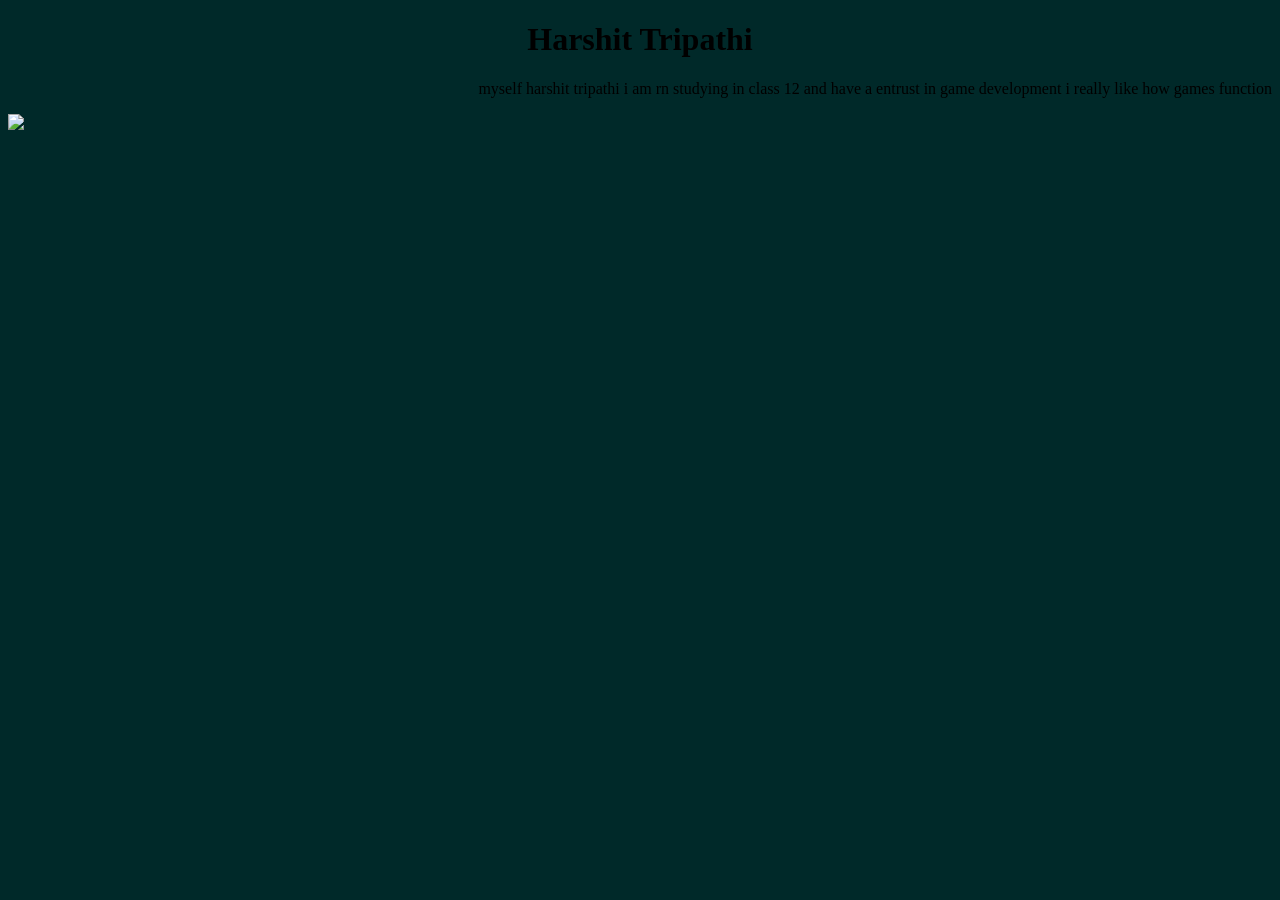
==== index.html @ 4ebef0da "main" ====
<!DOCTYPE html>
<html lang="en">
    <head>
        <title>Harshit_Tripathi</title>
    </head>
    <header>
        <h1 align="center">Harshit Tripathi</h1>
    </header>
    <body style="background-color:rgb(0, 41, 41)">
        <p style="text-align:right">
            myself harshit tripathi i am rn studying in class 12 and have a entrust in game development i really like how games function
        </p>
        <img src="sources/img.png">
    </body>
</html>
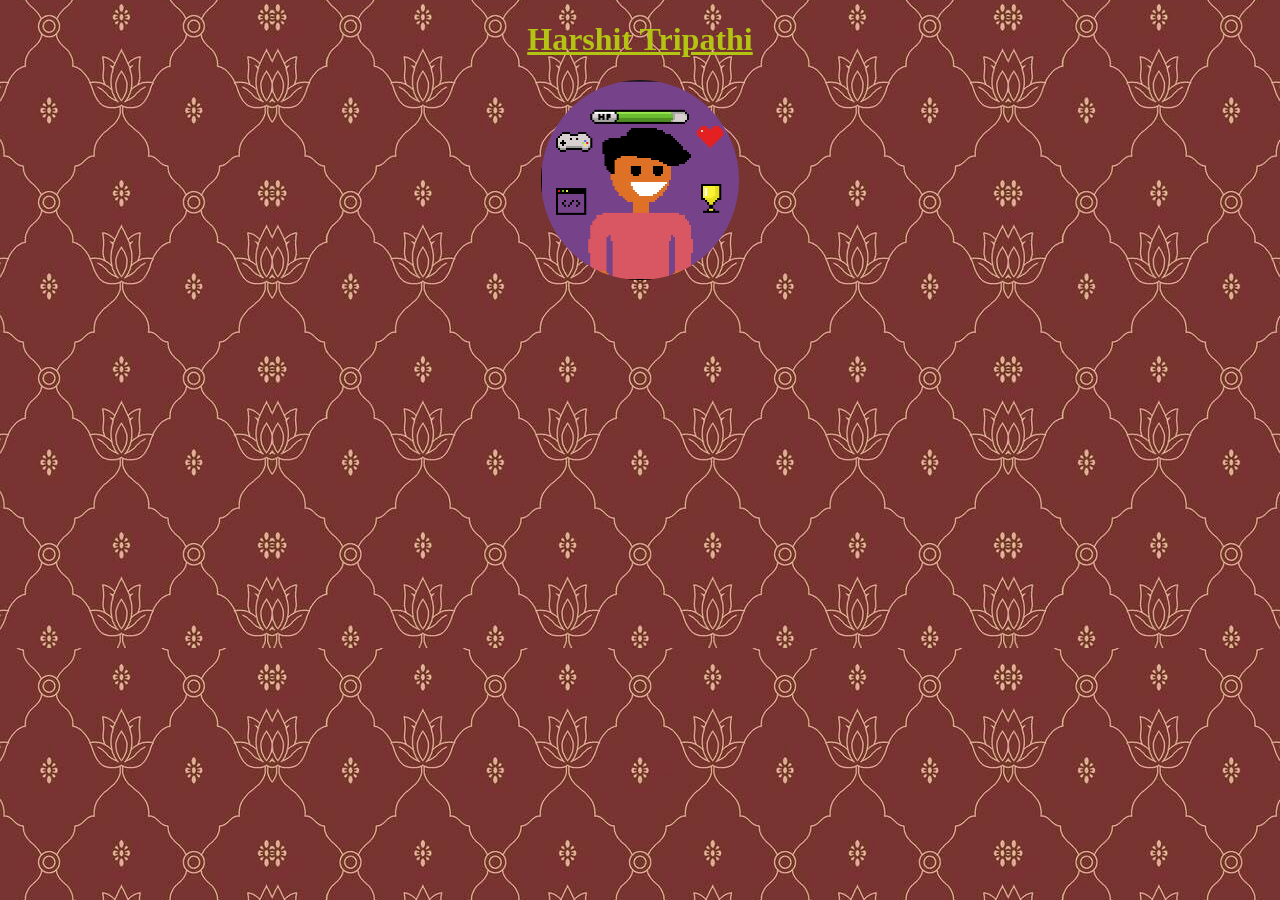
==== commit ef6b0438: "0.1" ====
--- a/index.html
+++ b/index.html
@@ -1,15 +1,16 @@
 <!DOCTYPE html>
 <html lang="en">
     <head>
+        <link rel="stylesheet" href="style.css">
         <title>Harshit_Tripathi</title>
     </head>
-    <header>
-        <h1 align="center">Harshit Tripathi</h1>
+    <header style="color: rgb(179, 197, 18);">
+        <h1><u>Harshit Tripathi</u></h1>
     </header>
-    <body style="background-color:rgb(0, 41, 41)">
-        <p style="text-align:right">
-            myself harshit tripathi i am rn studying in class 12 and have a entrust in game development i really like how games function
-        </p>
-        <img src="sources/img.png">
+    <body> 
+    <div align="center">
+        <img src="sources/img.png" alt="MY LOGO" style="border-radius: 100%; height: 200px;">
+    </div>
+
     </body>
 </html>
--- a/style.css
+++ b/style.css
@@ -0,0 +1,10 @@
+header{
+    margin: 0;
+    text-align: center;
+}
+body{
+    margin: 0;
+    background-image: url('sources/background.jpg');
+    background-position: center;
+    
+}
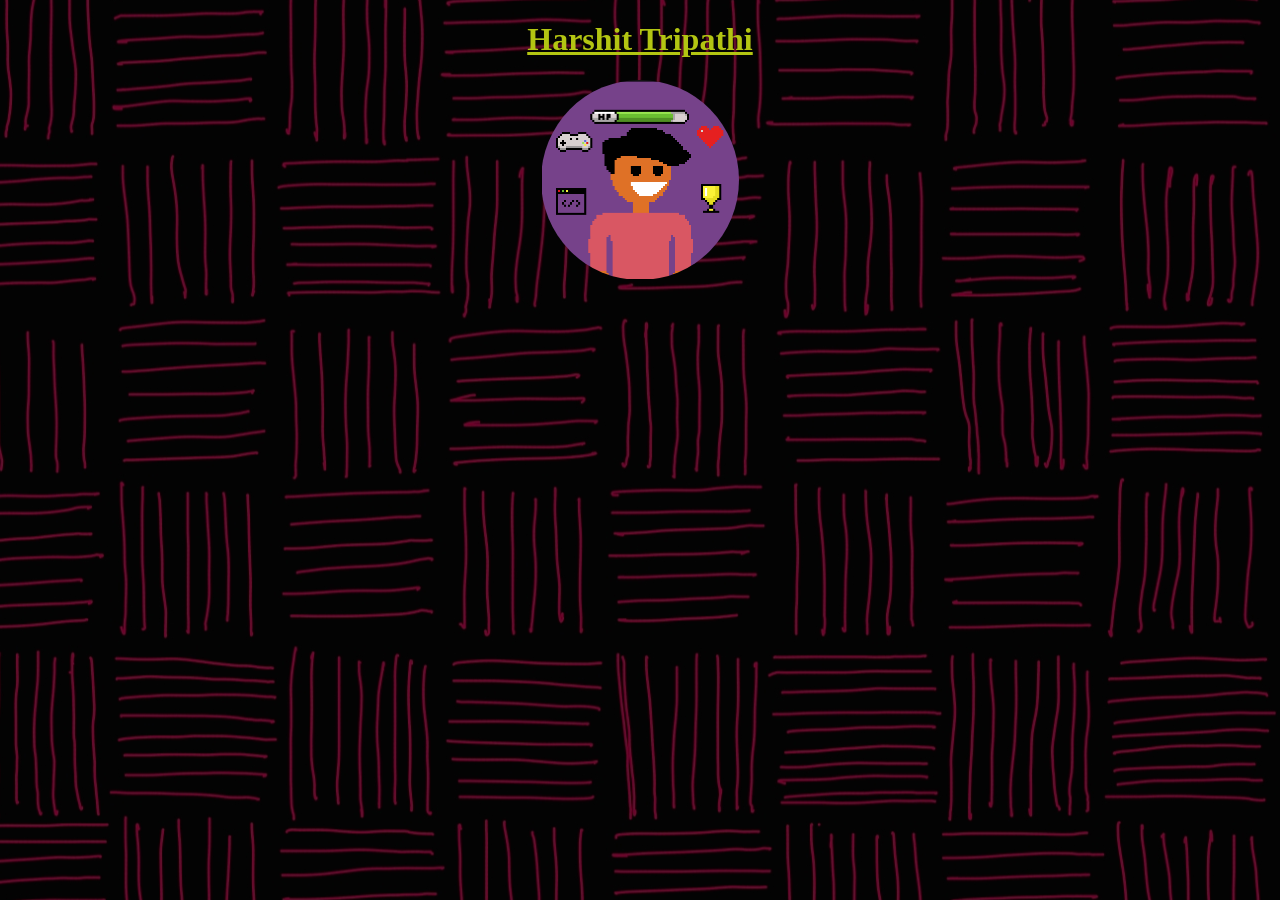
==== commit 50405e35: "minor changes" ====
--- a/index.html
+++ b/index.html
@@ -8,9 +8,8 @@
         <h1><u>Harshit Tripathi</u></h1>
     </header>
     <body> 
-    <div align="center">
-        <img src="sources/img.png" alt="MY LOGO" style="border-radius: 100%; height: 200px;">
-    </div>
+        <img src="sources/img.png" alt="MY LOGO" id="1">
+    
 
     </body>
 </html>
--- a/style.css
+++ b/style.css
@@ -3,8 +3,13 @@
     text-align: center;
 }
 body{
-    margin: 0;
-    background-image: url('sources/background.jpg');
-    background-position: center;
-    
-}
+    background-image: url('sources/background2.jpg');
+    background-position: right;
+    }
+img[id="1"]{
+    border-radius: 100%;
+    height: 200px;
+    display: block;
+    margin-left: auto;
+    margin-right: auto;
+}
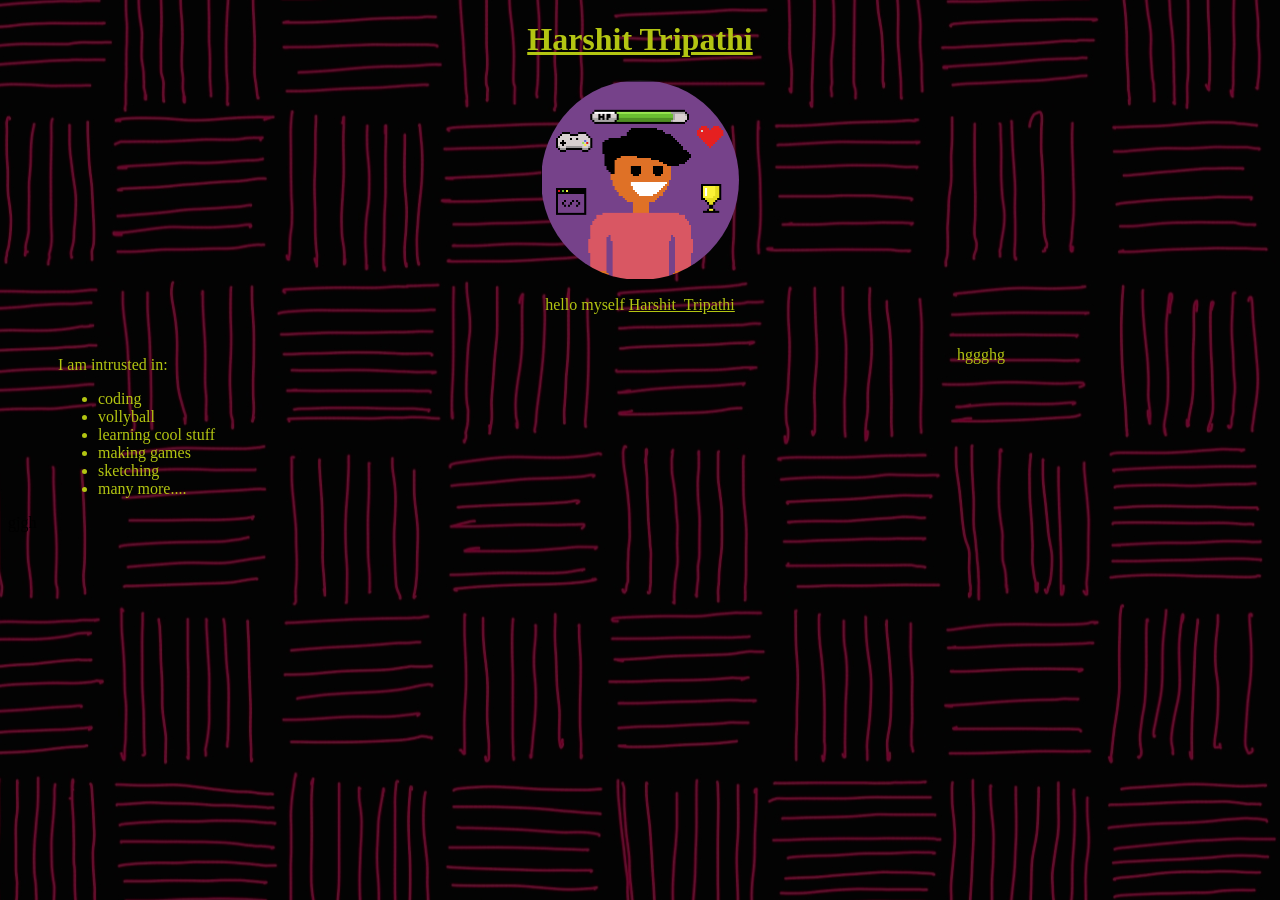
==== commit 19de836a: "added my intrust and meh" ====
--- a/index.html
+++ b/index.html
@@ -1,15 +1,38 @@
 <!DOCTYPE html>
 <html lang="en">
     <head>
+        <link rel="icon" href="sources/img.png">
         <link rel="stylesheet" href="style.css">
         <title>Harshit_Tripathi</title>
     </head>
-    <header style="color: rgb(179, 197, 18);">
+    <header>
         <h1><u>Harshit Tripathi</u></h1>
     </header>
     <body> 
         <img src="sources/img.png" alt="MY LOGO" id="1">
-    
+        <div id="myself">
+         <p id="myself">hello myself <u>Harshit_Tripathi</u></p>
+        </div>     
+      <div id="text">
+          <div id="intrust">
+             <p>I am intrusted in:</p>
+              <ul>
+                 <li>coding</li>
+                 <li>vollyball</li>
+                 <li>learning cool stuff</li>
+                 <li>making games</li>
+                 <li>sketching</li>
+                 <li>many more....</li>
+                </ul>
+         </div>
+         <div id="meh">
+              <p>hggghg</p>
+         </div>
+      </div>
 
     </body>
+    <footer>
+        gjgh
+
+    </footer>
 </html>
--- a/style.css
+++ b/style.css
@@ -1,6 +1,7 @@
 header{
     margin: 0;
     text-align: center;
+    color:rgb(179, 197, 18);
 }
 body{
     background-image: url('sources/background2.jpg');
@@ -12,4 +13,22 @@
     display: block;
     margin-left: auto;
     margin-right: auto;
+}
+#text{
+    display: flex;
+    gap: 50px;
+}
+#myself , #intrust , #meh { 
+   text-align: center;
+   color:rgb(179, 197, 18);
+
+}
+#intrust{
+    flex: 1;
+    text-align: left;
+    margin-left: 50px;
+    margin-top:  10px;
+}
+#meh {
+    flex: 1;
 }
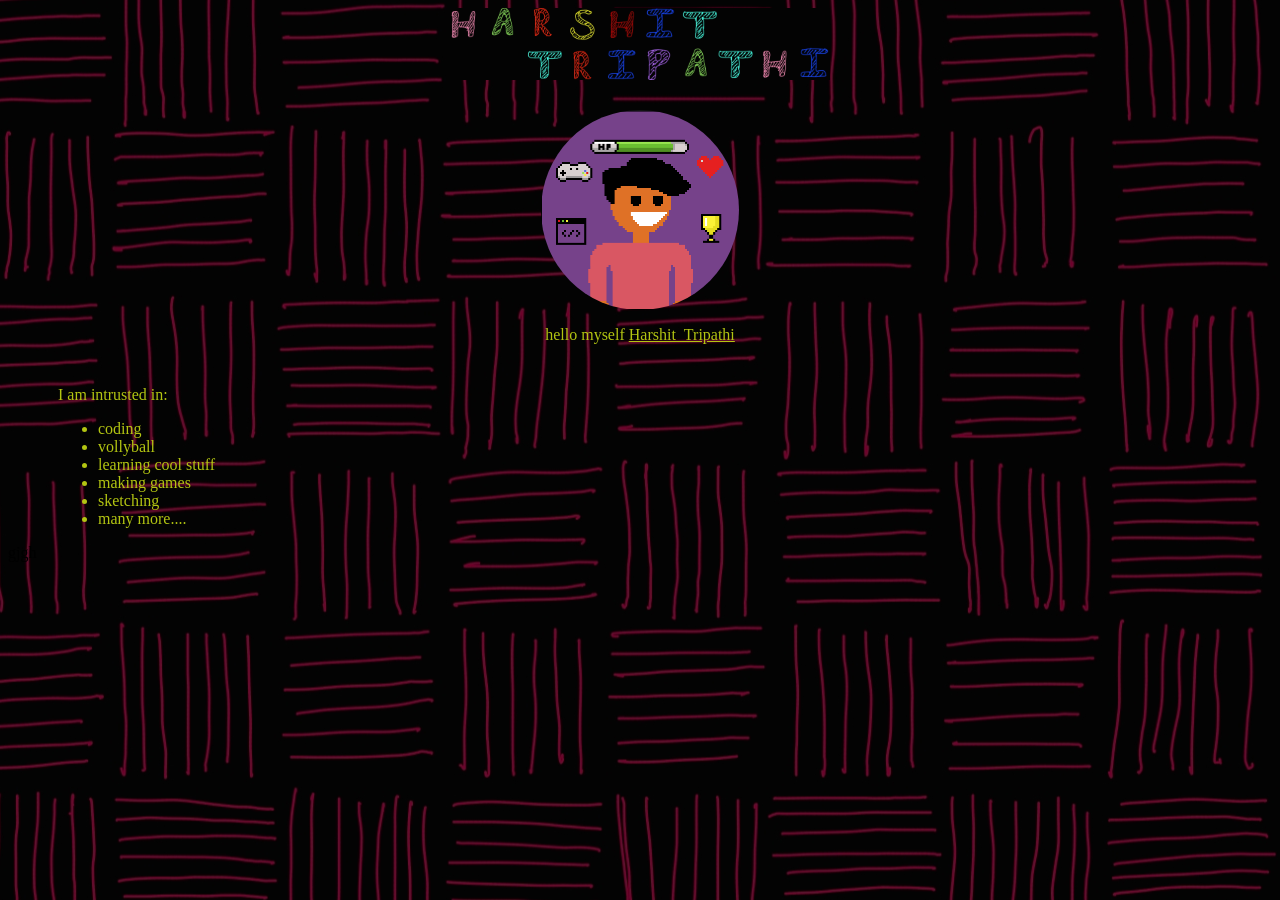
==== commit 0aace731: "name" ====
--- a/index.html
+++ b/index.html
@@ -6,7 +6,7 @@
         <title>Harshit_Tripathi</title>
     </head>
     <header>
-        <h1><u>Harshit Tripathi</u></h1>
+        <img src="sources/nameblack.jpg" alt="MY NAME" id="name">
     </header>
     <body> 
         <img src="sources/img.png" alt="MY LOGO" id="1">
@@ -26,7 +26,7 @@
                 </ul>
          </div>
          <div id="meh">
-              <p>hggghg</p>
+              <p></p>
          </div>
       </div>
 
--- a/style.css
+++ b/style.css
@@ -1,7 +1,10 @@
-header{
-    margin: 0;
-    text-align: center;
-    color:rgb(179, 197, 18);
+#name {
+    display: block;
+    margin-left: auto;
+    margin-right: auto;
+    margin-bottom: 30px;
+    width: 30%;
+    
 }
 body{
     background-image: url('sources/background2.jpg');
@@ -31,4 +34,7 @@
 }
 #meh {
     flex: 1;
+    color:rgb(179, 197, 18);
+    color:rgb(179, 197, 18);
+    color:rgb(179, 197, 18);
 }
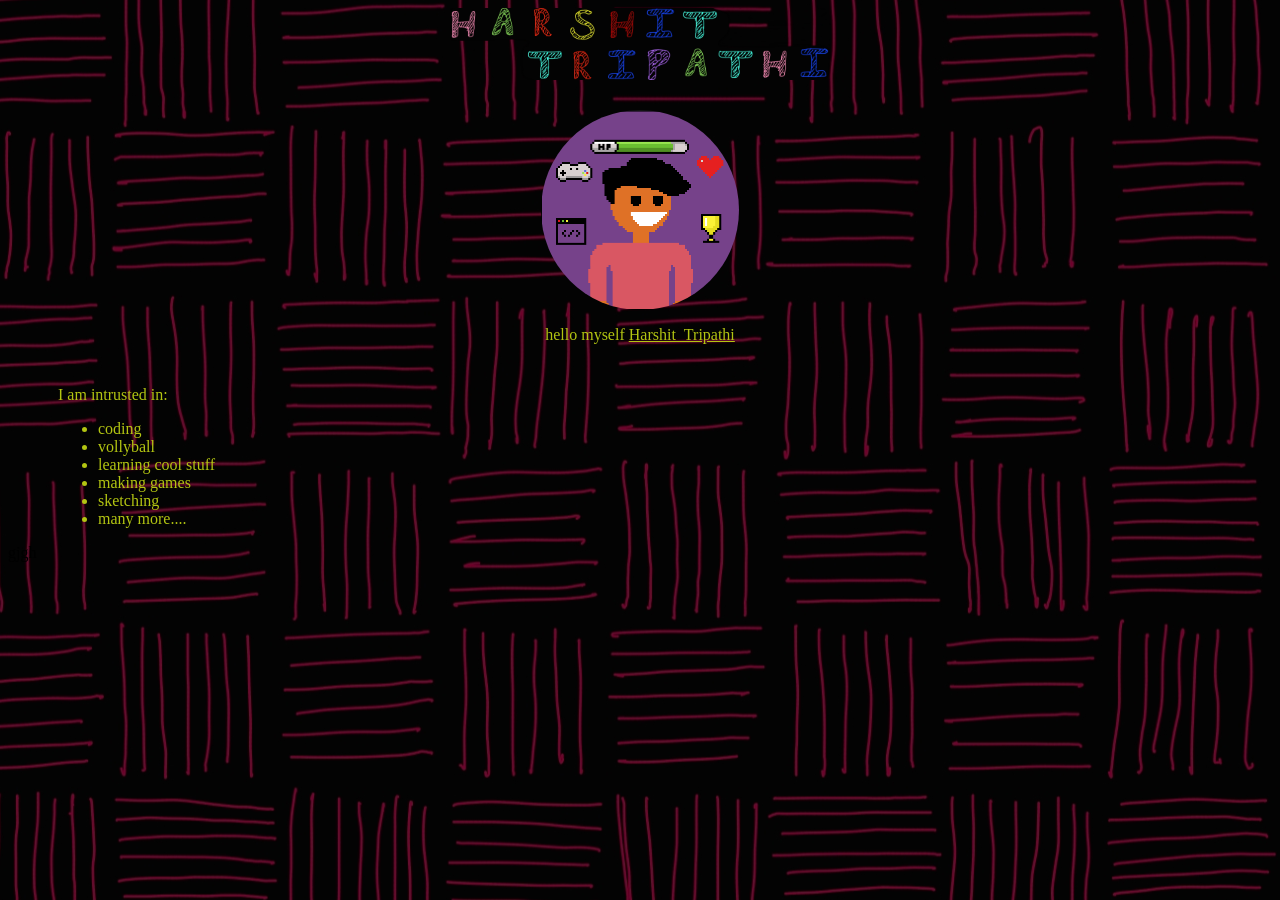
==== commit 8d9ca78d: "added audio background music and changed the name image from jpg to png format." ====
--- a/index.html
+++ b/index.html
@@ -6,7 +6,15 @@
         <title>Harshit_Tripathi</title>
     </head>
     <header>
-        <img src="sources/nameblack.jpg" alt="MY NAME" id="name">
+        <div id="header">
+           <div>
+             <audio src="sources/backgroundmusic.mp3" controls hidden autoplay ></audio>
+           </div>
+           <div id="namelogo">
+              <img src="sources/nameblack.png" alt="MY NAME" id="name">
+           </div>
+        </div>
+        
     </header>
     <body> 
         <img src="sources/img.png" alt="MY LOGO" id="1">
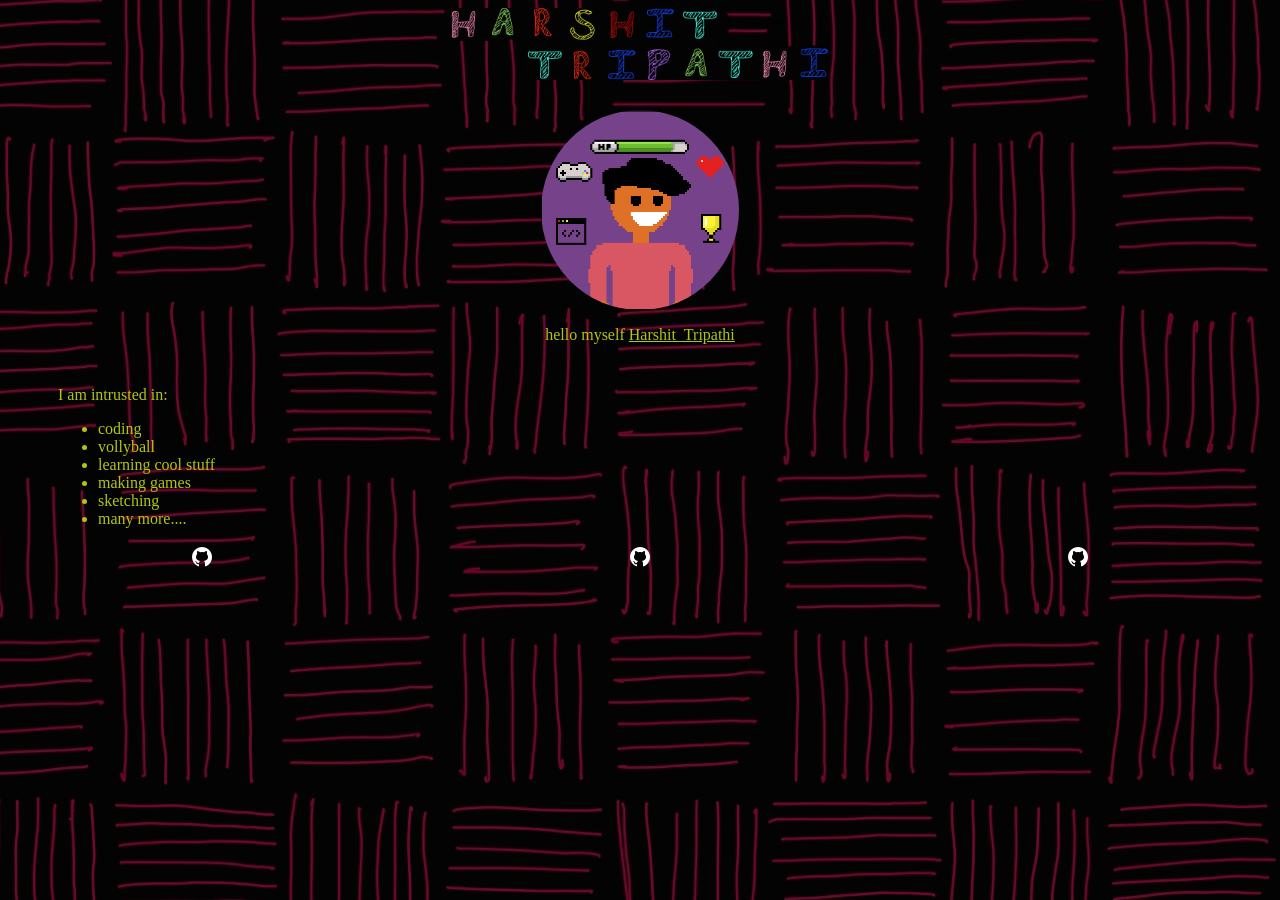
==== commit 31e4cbe3: "style modified" ====
--- a/index.html
+++ b/index.html
@@ -8,7 +8,7 @@
     <header>
         <div id="header">
            <div>
-             <audio src="sources/backgroundmusic.mp3" controls hidden autoplay ></audio>
+             <audio src="sources/backgroundmusic.mp3" controls autoplay hidden loop preload="auto" playsinline></audio>
            </div>
            <div id="namelogo">
               <img src="sources/nameblack.png" alt="MY NAME" id="name">
@@ -40,7 +40,10 @@
 
     </body>
     <footer>
-        gjgh
-
+        <div id="footer">
+         <div id="social1"><button id="github"><a href="https://github.com/Harshit-Tripathi04" target="_blank"><img src="sources/github-24-white.png" alt="github" id="githubimg"></a></button></div>
+         <div id="social2"><button id="github"><a href="https://github.com/Harshit-Tripathi04" target="_blank"><img src="sources/github-24-white.png" alt="github" id="githubimg"></a></button></div>
+         <div id="social3"><button id="github"><a href="https://github.com/Harshit-Tripathi04" target="_blank"><img src="sources/github-24-white.png" alt="github" id="githubimg"></a></button></div>
+        </div>
     </footer>
 </html>
--- a/style.css
+++ b/style.css
@@ -17,7 +17,7 @@
     margin-left: auto;
     margin-right: auto;
 }
-#text{
+#text , #footer {
     display: flex;
     gap: 50px;
 }
@@ -37,4 +37,15 @@
     color:rgb(179, 197, 18);
     color:rgb(179, 197, 18);
     color:rgb(179, 197, 18);
+}
+#social1 , #social2 , #social3 {
+    flex: 1;
+    text-align: center;
+}
+#github{
+    display: block;
+    margin-left: auto;
+    margin-right: auto;
+    background: transparent;
+    border: none;
 }
